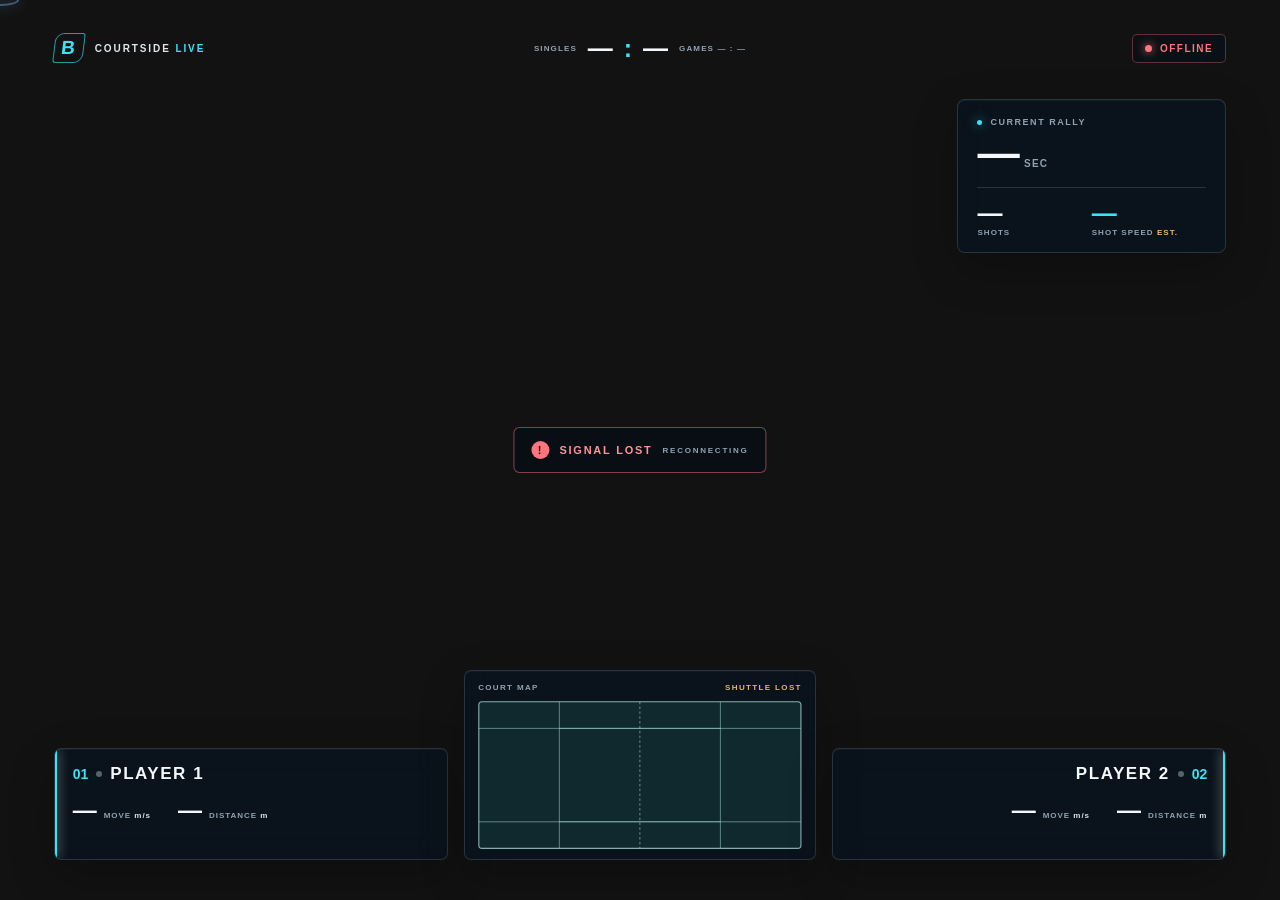
==== web/overlay/index.html @ 7bc14c18 "feat(T05): add OBS overlay and mock stream" ====
<!doctype html>
<html lang="en">
  <head>
    <meta charset="utf-8">
    <meta name="viewport" content="width=device-width, initial-scale=1">
    <meta name="theme-color" content="#07111b">
    <title>Badminton Live HUD</title>
    <link rel="stylesheet" href="overlay.css">
  </head>
  <body>
    <main class="hud" aria-label="Badminton match HUD">
      <header class="topbar">
        <div class="brand"><span class="brand-mark">B</span><span>COURTSIDE <b>LIVE</b></span></div>
        <div class="score-line"><span class="score-label">SINGLES</span><strong><span id="score-0">—</span> <i>:</i> <span id="score-1">—</span></strong><span class="games-label" id="games-line">GAMES — : —</span></div>
        <div class="status-pill" id="connection" data-state="connecting"><i></i><span>CONNECTING</span></div>
      </header>

      <section class="rally-panel glass" aria-label="Rally statistics">
        <div class="rally-label"><span class="pulse-dot"></span> CURRENT RALLY</div>
        <div class="rally-time"><span id="rally-time">—</span><small> SEC</small></div>
        <div class="rally-divider"></div>
        <div class="rally-stat"><strong id="rally-shots">—</strong><span>SHOTS</span></div>
        <div class="rally-stat speed"><strong id="shot-speed">—</strong><span>SHOT SPEED <em>EST.</em></span></div>
      </section>

      <div class="player-markers" id="player-markers" aria-hidden="true"></div>
      <div class="shuttle-marker" id="shuttle-marker" aria-hidden="true"><span></span></div>

      <footer class="bottom-row">
        <section class="player-card glass" id="player-card-0">
          <div class="player-accent cyan"></div>
          <div class="player-heading"><span class="player-number">01</span><span class="tracked-dot"></span><span class="player-name" id="player-name-0">PLAYER 1</span></div>
          <div class="player-metrics">
            <div><strong id="player-speed-0">—</strong><span>MOVE <i>m/s</i></span></div>
            <div><strong id="player-distance-0">—</strong><span>DISTANCE <i>m</i></span></div>
          </div>
        </section>

        <div class="court-card glass" aria-label="Court map">
          <div class="court-title"><span>COURT MAP</span><span id="shuttle-status">SHUTTLE LOST</span></div>
          <svg class="court" viewBox="0 0 402 184" role="img" aria-label="Singles court map">
            <rect x="1" y="1" width="400" height="182" rx="4" class="court-outline"/>
            <line x1="101" y1="1" x2="101" y2="183"/><line x1="301" y1="1" x2="301" y2="183"/>
            <line x1="1" y1="34" x2="401" y2="34"/><line x1="1" y1="150" x2="401" y2="150"/>
            <line x1="201" y1="1" x2="201" y2="183" class="net"/>
            <line x1="101" y1="34" x2="301" y2="34"/><line x1="101" y1="150" x2="301" y2="150"/>
            <circle id="court-player-0" class="court-player cyan" cx="0" cy="0" r="7"/>
            <circle id="court-player-1" class="court-player violet" cx="0" cy="0" r="7"/>
            <circle id="court-shuttle" class="court-shuttle" cx="0" cy="0" r="4"/>
          </svg>
        </div>

        <section class="player-card glass right" id="player-card-1">
          <div class="player-accent violet"></div>
          <div class="player-heading"><span class="player-number">02</span><span class="tracked-dot"></span><span class="player-name" id="player-name-1">PLAYER 2</span></div>
          <div class="player-metrics">
            <div><strong id="player-speed-1">—</strong><span>MOVE <i>m/s</i></span></div>
            <div><strong id="player-distance-1">—</strong><span>DISTANCE <i>m</i></span></div>
          </div>
        </section>
      </footer>

      <div class="signal-lost" id="signal-lost" role="status" hidden><span>!</span> SIGNAL LOST <small>RECONNECTING</small></div>
    </main>
    <script src="overlay.js" defer></script>
  </body>
</html>
---- web/overlay/overlay.css ----
:root {
  color-scheme: dark;
  --cyan: #39e4f5;
  --violet: #b693ff;
  --white: #f4f8fb;
  --muted: #91a3b2;
  --panel: rgba(8, 19, 30, .78);
  --line: rgba(189, 216, 233, .17);
}

* { box-sizing: border-box; }
html, body { width: 100%; height: 100%; margin: 0; overflow: hidden; background: transparent; }
body { color: var(--white); font-family: Inter, Arial, sans-serif; }
.hud { position: relative; width: 100vw; height: 100vh; overflow: hidden; background: transparent; }
.topbar { position: absolute; z-index: 5; top: 3.7%; left: 4.2%; right: 4.2%; display: flex; align-items: center; justify-content: space-between; }
.brand { display: flex; align-items: center; gap: 11px; color: rgba(240,249,255,.92); font-size: clamp(10px, .75vw, 15px); font-weight: 800; letter-spacing: .19em; }
.brand b { color: var(--cyan); font-weight: 800; }
.brand-mark { display: grid; width: 30px; height: 30px; place-items: center; border: 1px solid rgba(57,228,245,.65); border-radius: 9px 3px 9px 3px; color: var(--cyan); font: 800 19px 'Barlow Condensed', sans-serif; transform: skew(-7deg); }
.score-line { position: absolute; left: 50%; display: flex; align-items: center; gap: 11px; transform: translateX(-50%); }
.score-label, .games-label { color: var(--muted); font-size: 8px; font-weight: 800; letter-spacing: .14em; }
.score-line strong { color: var(--white); font: 700 25px 'Barlow Condensed', sans-serif; }
.score-line strong i { padding: 0 4px; color: var(--cyan); font-style: normal; }
.status-pill { display: flex; align-items: center; gap: 8px; padding: 8px 12px; border: 1px solid rgba(57,228,245,.28); border-radius: 5px; background: rgba(4,16,25,.55); color: var(--cyan); font-size: 10px; font-weight: 800; letter-spacing: .15em; }
.status-pill i, .pulse-dot { width: 7px; height: 7px; border-radius: 50%; background: var(--cyan); box-shadow: 0 0 12px var(--cyan); }
.status-pill[data-state="connecting"] { color: #f2c66d; border-color: rgba(242,198,109,.3); }
.status-pill[data-state="connecting"] i { background: #f2c66d; box-shadow: 0 0 10px #f2c66d; }
.status-pill[data-state="lost"] { color: #ff747d; border-color: rgba(255,116,125,.35); }
.status-pill[data-state="lost"] i { background: #ff747d; box-shadow: 0 0 10px #ff747d; }
.glass { border: 1px solid var(--line); background: var(--panel); box-shadow: 0 16px 46px rgba(0,0,0,.24), inset 0 1px 0 rgba(255,255,255,.045); backdrop-filter: blur(12px); }
.rally-panel { position: absolute; z-index: 4; top: 11%; right: 4.2%; width: min(330px, 21vw); min-width: 245px; padding: 17px 19px 15px; border-radius: 8px; }
.rally-label, .court-title { display: flex; align-items: center; gap: 8px; color: var(--muted); font-size: 9px; font-weight: 800; letter-spacing: .17em; }
.pulse-dot { width: 5px; height: 5px; }
.rally-time { margin-top: 5px; font: 700 clamp(36px, 3.3vw, 58px)/1 'Barlow Condensed', sans-serif; letter-spacing: .01em; }
.rally-time small { color: var(--muted); font: 700 10px Inter, sans-serif; letter-spacing: .12em; }
.rally-divider { height: 1px; margin: 13px 0; background: var(--line); }
.rally-stat { display: inline-flex; flex-direction: column; gap: 2px; width: 48%; }
.rally-stat strong { font: 700 25px/1 'Barlow Condensed', sans-serif; }
.rally-stat span { color: var(--muted); font-size: 8px; font-weight: 700; letter-spacing: .13em; }
.rally-stat em { color: #f1ba61; font-style: normal; }
.rally-stat.speed strong { color: var(--cyan); }
.player-markers { position: absolute; z-index: 2; inset: 0; pointer-events: none; }
.player-marker { position: absolute; width: 38px; height: 12px; border: 2px solid var(--player-color, var(--cyan)); border-radius: 50%; filter: drop-shadow(0 0 8px var(--player-color, var(--cyan))); transform: translate(-50%, -50%); transition: left .045s linear, top .045s linear; }
.player-marker::before { content: ''; position: absolute; left: 50%; bottom: 6px; width: 19px; height: 35px; border: 1px solid currentColor; border-bottom: 0; border-radius: 50% 50% 0 0; opacity: .65; transform: translateX(-50%); }
.player-marker.violet { --player-color: var(--violet); }
.player-marker.cyan { --player-color: var(--cyan); }
.player-marker[data-tracked="false"] { opacity: .25; }
.shuttle-marker { position: absolute; z-index: 3; display: none; width: 14px; height: 14px; border-radius: 50%; background: #fff7bf; box-shadow: 0 0 8px 3px rgba(255,239,132,.72); transform: translate(-50%, -50%); }
.shuttle-marker[data-status="predicted"] { opacity: .38; }
.shuttle-marker span { position: absolute; inset: -8px; border: 1px solid rgba(255,239,132,.6); border-radius: 50%; }
.bottom-row { position: absolute; z-index: 4; right: 4.2%; bottom: 4.4%; left: 4.2%; display: grid; grid-template-columns: 1fr minmax(240px, 30%) 1fr; align-items: end; gap: 16px; }
.player-card { position: relative; min-height: 112px; padding: 15px 18px 14px; border-radius: 7px; overflow: hidden; }
.player-card.right { text-align: right; }
.player-accent { position: absolute; top: 0; bottom: 0; left: 0; width: 2px; background: var(--player-color, var(--cyan)); box-shadow: 0 0 12px currentColor; }
.player-card.right .player-accent { right: 0; left: auto; }
.player-heading { display: flex; align-items: center; gap: 8px; color: var(--muted); }
.player-card.right .player-heading { flex-direction: row-reverse; }
.player-number { color: var(--player-color, var(--cyan)); font: 700 14px 'Barlow Condensed', sans-serif; }
.player-name { overflow: hidden; color: var(--white); font: 700 17px 'Barlow Condensed', sans-serif; letter-spacing: .09em; text-overflow: ellipsis; white-space: nowrap; }
.tracked-dot { width: 6px; height: 6px; border-radius: 50%; background: #55636e; }
.player-card[data-tracked="true"] .tracked-dot { background: #5ff0a9; box-shadow: 0 0 9px #5ff0a9; }
.player-metrics { display: flex; gap: 27px; margin-top: 15px; }
.player-card.right .player-metrics { justify-content: flex-end; }
.player-metrics div { display: flex; align-items: baseline; gap: 7px; }
.player-metrics strong { font: 700 24px/.9 'Barlow Condensed', sans-serif; }
.player-metrics span { color: var(--muted); font-size: 8px; font-weight: 800; letter-spacing: .12em; }
.player-metrics i { color: #dce6ec; font-style: normal; }
.court-card { padding: 12px 13px 10px; border-radius: 7px; }
.court-title { justify-content: space-between; margin-bottom: 9px; font-size: 8px; }
.court-title span:last-child { color: #e2b86c; }
.court { display: block; width: 100%; height: auto; overflow: visible; }
.court line { stroke: rgba(175,224,222,.62); stroke-width: 1; }
.court .court-outline { fill: rgba(29,92,89,.32); stroke: rgba(175,224,222,.75); stroke-width: 1.4; }
.court .net { stroke: rgba(255,255,255,.55); stroke-dasharray: 3 3; }
.court-player { display: none; stroke: rgba(255,255,255,.9); stroke-width: 1.5; }
.court-player.cyan { fill: var(--cyan); }
.court-player.violet { fill: var(--violet); }
.court-shuttle { display: none; fill: #fff79a; filter: drop-shadow(0 0 4px #fff79a); }
.signal-lost { position: absolute; z-index: 10; top: 50%; left: 50%; display: flex; align-items: center; gap: 10px; padding: 13px 17px; border: 1px solid rgba(255,116,125,.5); border-radius: 6px; background: rgba(9,15,23,.9); color: #ff9299; font-size: 11px; font-weight: 800; letter-spacing: .16em; transform: translate(-50%, -50%); }
.signal-lost[hidden] { display: none; }
.signal-lost span { display: grid; width: 18px; height: 18px; place-items: center; border-radius: 50%; background: #ff747d; color: #111; }
.signal-lost small { color: var(--muted); font-size: 8px; }

@media (max-width: 900px) {
  .rally-panel { top: 10%; right: 4%; min-width: 205px; width: 27vw; padding: 12px; }
  .bottom-row { right: 3%; left: 3%; grid-template-columns: 1fr 1fr; gap: 8px; }
  .court-card { grid-column: 1 / -1; grid-row: 1; justify-self: center; width: 42%; }
  .player-card { min-height: 95px; padding: 12px; }
  .player-metrics { gap: 12px; }
}
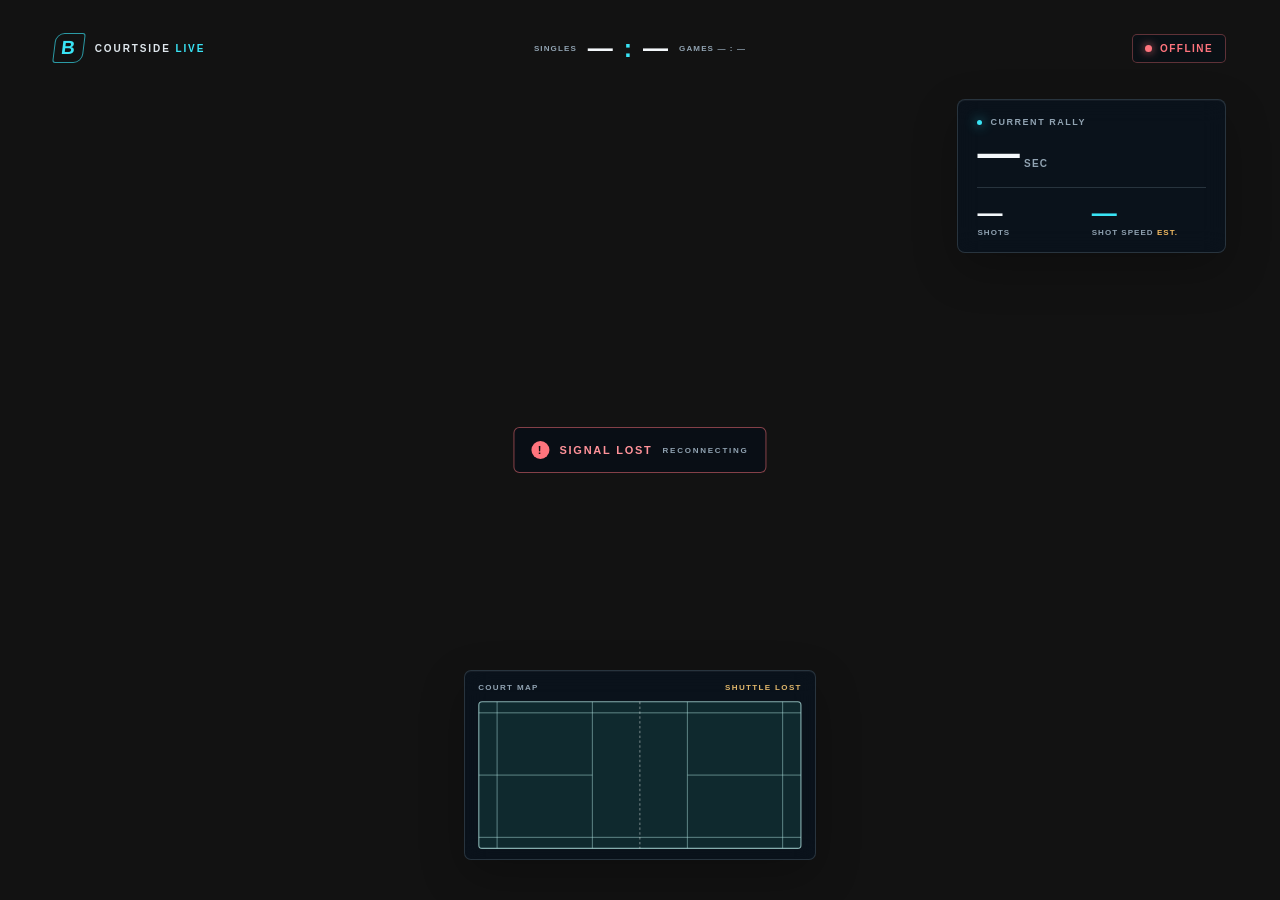
==== commit a79c50dd: "T05: overlay and mock support doubles - Player cards, foot markers and court-map dots are built from" ====
--- a/web/overlay/index.html
+++ b/web/overlay/index.html
@@ -11,7 +11,7 @@
     <main class="hud" aria-label="Badminton match HUD">
       <header class="topbar">
         <div class="brand"><span class="brand-mark">B</span><span>COURTSIDE <b>LIVE</b></span></div>
-        <div class="score-line"><span class="score-label">SINGLES</span><strong><span id="score-0">—</span> <i>:</i> <span id="score-1">—</span></strong><span class="games-label" id="games-line">GAMES — : —</span></div>
+        <div class="score-line"><span class="score-label" id="mode-label">SINGLES</span><strong><span id="score-0">—</span> <i>:</i> <span id="score-1">—</span></strong><span class="games-label" id="games-line">GAMES — : —</span></div>
         <div class="status-pill" id="connection" data-state="connecting"><i></i><span>CONNECTING</span></div>
       </header>
 
@@ -27,38 +27,36 @@
       <div class="shuttle-marker" id="shuttle-marker" aria-hidden="true"><span></span></div>
 
       <footer class="bottom-row">
-        <section class="player-card glass" id="player-card-0">
-          <div class="player-accent cyan"></div>
-          <div class="player-heading"><span class="player-number">01</span><span class="tracked-dot"></span><span class="player-name" id="player-name-0">PLAYER 1</span></div>
-          <div class="player-metrics">
-            <div><strong id="player-speed-0">—</strong><span>MOVE <i>m/s</i></span></div>
-            <div><strong id="player-distance-0">—</strong><span>DISTANCE <i>m</i></span></div>
-          </div>
-        </section>
+        <div class="team-cards" id="team-cards-0"></div>
 
         <div class="court-card glass" aria-label="Court map">
           <div class="court-title"><span>COURT MAP</span><span id="shuttle-status">SHUTTLE LOST</span></div>
-          <svg class="court" viewBox="0 0 402 184" role="img" aria-label="Singles court map">
+          <!-- 400x182 px = 13.40x6.10 m, about 29.85 px per metre, offset 1 px -->
+          <svg class="court" viewBox="0 0 402 184" role="img" aria-label="Court map">
             <rect x="1" y="1" width="400" height="182" rx="4" class="court-outline"/>
-            <line x1="101" y1="1" x2="101" y2="183"/><line x1="301" y1="1" x2="301" y2="183"/>
-            <line x1="1" y1="34" x2="401" y2="34"/><line x1="1" y1="150" x2="401" y2="150"/>
+            <line x1="1" y1="14.7" x2="401" y2="14.7"/><line x1="1" y1="169.3" x2="401" y2="169.3"/>
+            <line x1="142" y1="1" x2="142" y2="183"/><line x1="260" y1="1" x2="260" y2="183"/>
+            <line x1="23.7" y1="1" x2="23.7" y2="183"/><line x1="378.3" y1="1" x2="378.3" y2="183"/>
+            <line x1="1" y1="92" x2="142" y2="92"/><line x1="260" y1="92" x2="401" y2="92"/>
             <line x1="201" y1="1" x2="201" y2="183" class="net"/>
-            <line x1="101" y1="34" x2="301" y2="34"/><line x1="101" y1="150" x2="301" y2="150"/>
-            <circle id="court-player-0" class="court-player cyan" cx="0" cy="0" r="7"/>
-            <circle id="court-player-1" class="court-player violet" cx="0" cy="0" r="7"/>
-            <circle id="court-shuttle" class="court-shuttle" cx="0" cy="0" r="4"/>
+            <g id="court-players"></g>
+            <g id="court-shuttle" class="court-shuttle"><circle cx="0" cy="0" r="4"/><text x="7" y="-6">est.</text></g>
           </svg>
         </div>
 
-        <section class="player-card glass right" id="player-card-1">
-          <div class="player-accent violet"></div>
-          <div class="player-heading"><span class="player-number">02</span><span class="tracked-dot"></span><span class="player-name" id="player-name-1">PLAYER 2</span></div>
+        <div class="team-cards right" id="team-cards-1"></div>
+      </footer>
+
+      <template id="player-card-template">
+        <section class="player-card glass">
+          <div class="player-accent"></div>
+          <div class="player-heading"><span class="player-number"></span><span class="tracked-dot"></span><span class="player-name"></span></div>
           <div class="player-metrics">
-            <div><strong id="player-speed-1">—</strong><span>MOVE <i>m/s</i></span></div>
-            <div><strong id="player-distance-1">—</strong><span>DISTANCE <i>m</i></span></div>
+            <div><strong class="player-speed">—</strong><span>MOVE <i>m/s</i></span></div>
+            <div><strong class="player-distance">—</strong><span>DISTANCE <i>m</i></span></div>
           </div>
         </section>
-      </footer>
+      </template>
 
       <div class="signal-lost" id="signal-lost" role="status" hidden><span>!</span> SIGNAL LOST <small>RECONNECTING</small></div>
     </main>
--- a/web/overlay/overlay.css
+++ b/web/overlay/overlay.css
@@ -41,25 +41,27 @@
 .player-markers { position: absolute; z-index: 2; inset: 0; pointer-events: none; }
 .player-marker { position: absolute; width: 38px; height: 12px; border: 2px solid var(--player-color, var(--cyan)); border-radius: 50%; filter: drop-shadow(0 0 8px var(--player-color, var(--cyan))); transform: translate(-50%, -50%); transition: left .045s linear, top .045s linear; }
 .player-marker::before { content: ''; position: absolute; left: 50%; bottom: 6px; width: 19px; height: 35px; border: 1px solid currentColor; border-bottom: 0; border-radius: 50% 50% 0 0; opacity: .65; transform: translateX(-50%); }
-.player-marker.violet { --player-color: var(--violet); }
-.player-marker.cyan { --player-color: var(--cyan); }
 .player-marker[data-tracked="false"] { opacity: .25; }
 .shuttle-marker { position: absolute; z-index: 3; display: none; width: 14px; height: 14px; border-radius: 50%; background: #fff7bf; box-shadow: 0 0 8px 3px rgba(255,239,132,.72); transform: translate(-50%, -50%); }
 .shuttle-marker[data-status="predicted"] { opacity: .38; }
 .shuttle-marker span { position: absolute; inset: -8px; border: 1px solid rgba(255,239,132,.6); border-radius: 50%; }
 .bottom-row { position: absolute; z-index: 4; right: 4.2%; bottom: 4.4%; left: 4.2%; display: grid; grid-template-columns: 1fr minmax(240px, 30%) 1fr; align-items: end; gap: 16px; }
 .player-card { position: relative; min-height: 112px; padding: 15px 18px 14px; border-radius: 7px; overflow: hidden; }
-.player-card.right { text-align: right; }
+.team-cards { display: grid; gap: 10px; }
+.player-card[data-tracked="false"] { opacity: .45; }
+.hud[data-mode="doubles"] .player-card { min-height: 0; padding: 10px 16px; }
+.hud[data-mode="doubles"] .player-metrics { margin-top: 8px; }
+.team-cards.right .player-card { text-align: right; }
 .player-accent { position: absolute; top: 0; bottom: 0; left: 0; width: 2px; background: var(--player-color, var(--cyan)); box-shadow: 0 0 12px currentColor; }
-.player-card.right .player-accent { right: 0; left: auto; }
+.team-cards.right .player-accent { right: 0; left: auto; }
 .player-heading { display: flex; align-items: center; gap: 8px; color: var(--muted); }
-.player-card.right .player-heading { flex-direction: row-reverse; }
+.team-cards.right .player-heading { flex-direction: row-reverse; }
 .player-number { color: var(--player-color, var(--cyan)); font: 700 14px 'Barlow Condensed', sans-serif; }
 .player-name { overflow: hidden; color: var(--white); font: 700 17px 'Barlow Condensed', sans-serif; letter-spacing: .09em; text-overflow: ellipsis; white-space: nowrap; }
 .tracked-dot { width: 6px; height: 6px; border-radius: 50%; background: #55636e; }
 .player-card[data-tracked="true"] .tracked-dot { background: #5ff0a9; box-shadow: 0 0 9px #5ff0a9; }
 .player-metrics { display: flex; gap: 27px; margin-top: 15px; }
-.player-card.right .player-metrics { justify-content: flex-end; }
+.team-cards.right .player-metrics { justify-content: flex-end; }
 .player-metrics div { display: flex; align-items: baseline; gap: 7px; }
 .player-metrics strong { font: 700 24px/.9 'Barlow Condensed', sans-serif; }
 .player-metrics span { color: var(--muted); font-size: 8px; font-weight: 800; letter-spacing: .12em; }
@@ -71,10 +73,10 @@
 .court line { stroke: rgba(175,224,222,.62); stroke-width: 1; }
 .court .court-outline { fill: rgba(29,92,89,.32); stroke: rgba(175,224,222,.75); stroke-width: 1.4; }
 .court .net { stroke: rgba(255,255,255,.55); stroke-dasharray: 3 3; }
-.court-player { display: none; stroke: rgba(255,255,255,.9); stroke-width: 1.5; }
-.court-player.cyan { fill: var(--cyan); }
-.court-player.violet { fill: var(--violet); }
+.court-player { display: none; fill: var(--player-color, var(--cyan)); stroke: rgba(255,255,255,.9); stroke-width: 1.5; }
+.court-player[data-tracked="false"] { opacity: .35; }
 .court-shuttle { display: none; fill: #fff79a; filter: drop-shadow(0 0 4px #fff79a); }
+.court-shuttle text { fill: #f1ba61; font: 700 10px Inter, sans-serif; filter: none; }
 .signal-lost { position: absolute; z-index: 10; top: 50%; left: 50%; display: flex; align-items: center; gap: 10px; padding: 13px 17px; border: 1px solid rgba(255,116,125,.5); border-radius: 6px; background: rgba(9,15,23,.9); color: #ff9299; font-size: 11px; font-weight: 800; letter-spacing: .16em; transform: translate(-50%, -50%); }
 .signal-lost[hidden] { display: none; }
 .signal-lost span { display: grid; width: 18px; height: 18px; place-items: center; border-radius: 50%; background: #ff747d; color: #111; }
